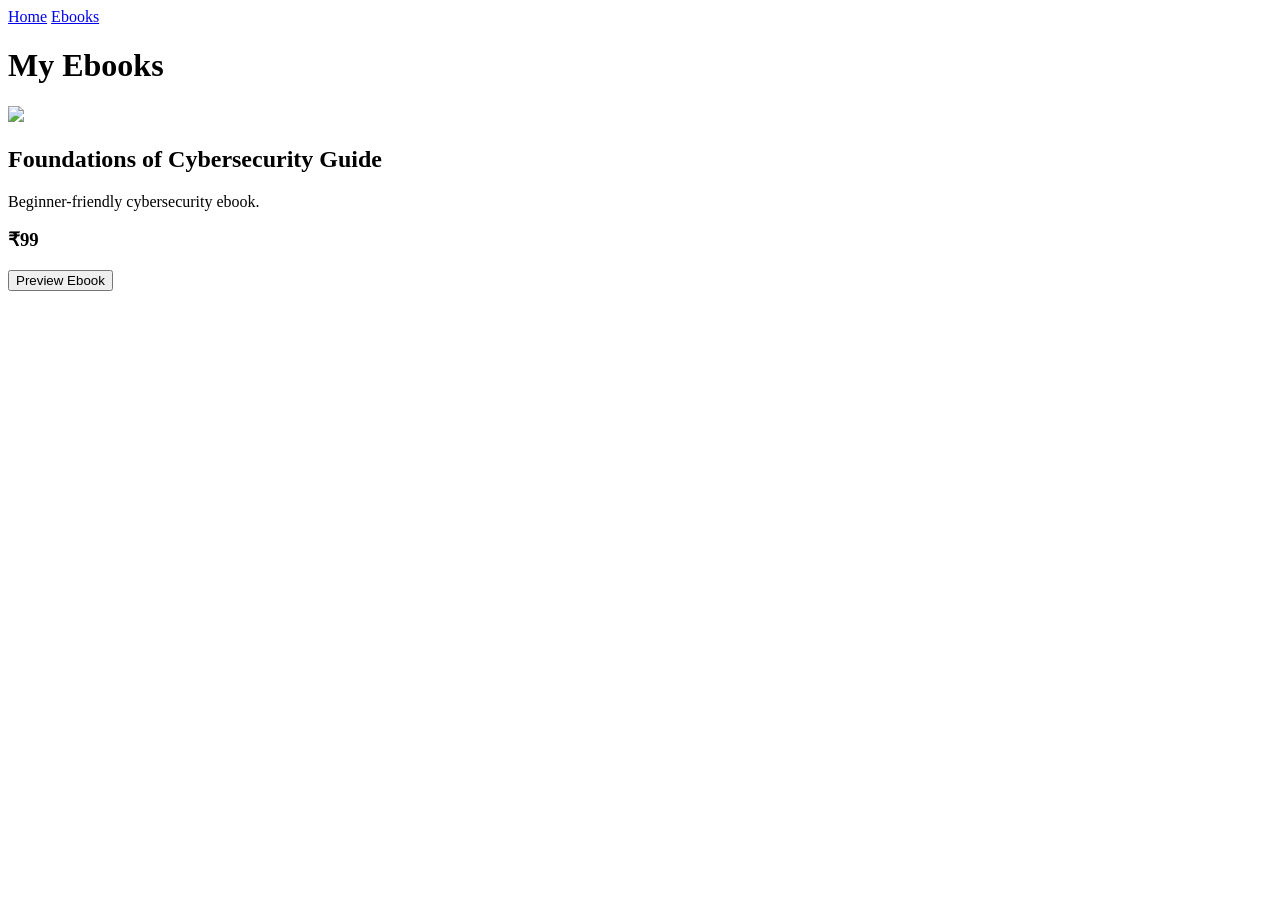
==== ebooks.html @ bab0a2b9 "Initial CyberValut Website" ====
<!DOCTYPE html>
<html>
<head>
    <meta charset="UTF-8">
    <title>Ebooks - CyberVault</title>
    <link rel="stylesheet" href="css/style.css">
</head>

<body>

    <nav>
        <a href="index.html">Home</a>
        <a href="ebooks.html">Ebooks</a>
    </nav>
    
    <h1>My Ebooks</h1>
    
    <div class="card">
        <img src="images/cover.jpg">
        
        <h2>Foundations of Cybersecurity Guide</h2>
    
        <p>Beginner-friendly cybersecurity ebook.</p>
    
        <h3>₹99</h3>
    
        <a href="ebooks/Foundations_of_Cybersecurity_Guide.pdf" target="_blank">
            <button>Preview Ebook</button>
        </a>
    </div>

</body>

</html>
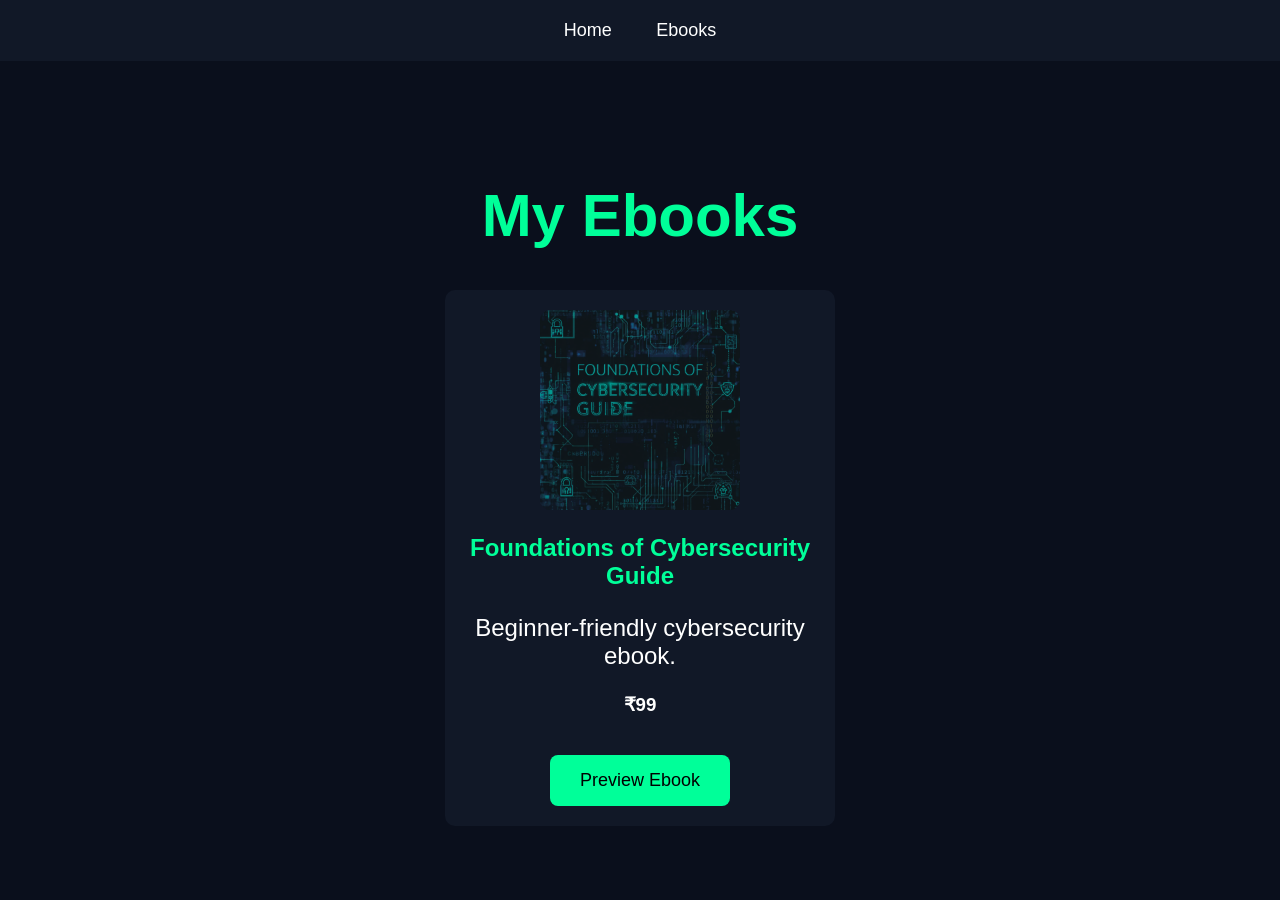
==== commit c614a444: "Update ebooks.html" ====
--- a/ebooks.html
+++ b/ebooks.html
@@ -3,7 +3,7 @@
 <head>
     <meta charset="UTF-8">
     <title>Ebooks - CyberVault</title>
-    <link rel="stylesheet" href="css/style.css">
+    <link rel="stylesheet" href="style.css">
 </head>
 
 <body>
@@ -16,7 +16,7 @@
     <h1>My Ebooks</h1>
     
     <div class="card">
-        <img src="images/cover.jpg">
+        <img src="cover.jpg">
         
         <h2>Foundations of Cybersecurity Guide</h2>
     
@@ -24,11 +24,11 @@
     
         <h3>₹99</h3>
     
-        <a href="ebooks/Foundations_of_Cybersecurity_Guide.pdf" target="_blank">
+        <a href="Foundations_of_Cybersecurity_Guide.pdf" target="_blank">
             <button>Preview Ebook</button>
         </a>
     </div>
 
 </body>
 
-</html>+</html>
--- a/style.css
+++ b/style.css
@@ -0,0 +1,61 @@
+body {
+    background-color: #0a0f1c;
+    color: white;
+    font-family: Arial, sans-serif;
+    text-align: center;
+    margin: 0;
+}
+
+nav {
+    background-color: #111827;
+    padding: 20px;
+}
+
+nav a {
+    color: white;
+    text-decoration: none;
+    margin: 20px;
+    font-size: 18px;
+}
+
+nav a:hover {
+    color: #00ff99;
+}
+
+h1 {
+    color: #00ff99;
+    font-size: 60px;
+    margin-top: 120px;
+}
+
+p {
+    font-size: 24px;
+}
+
+button {
+    background-color: #00ff99;
+    color: black;
+    border: none;
+    padding: 15px 30px;
+    font-size: 18px;
+    border-radius: 8px;
+    cursor: pointer;
+    margin-top: 20px;
+}
+
+button:hover {
+    background-color: white;
+}.card {
+    width: 350px;
+    margin: 40px auto;
+    padding: 20px;
+    background: #111827;
+    border-radius: 10px;
+}
+
+.card h2 {
+    color: #00ff99;
+}.card img{
+    width:200px;
+    border-radius:10px;
+}
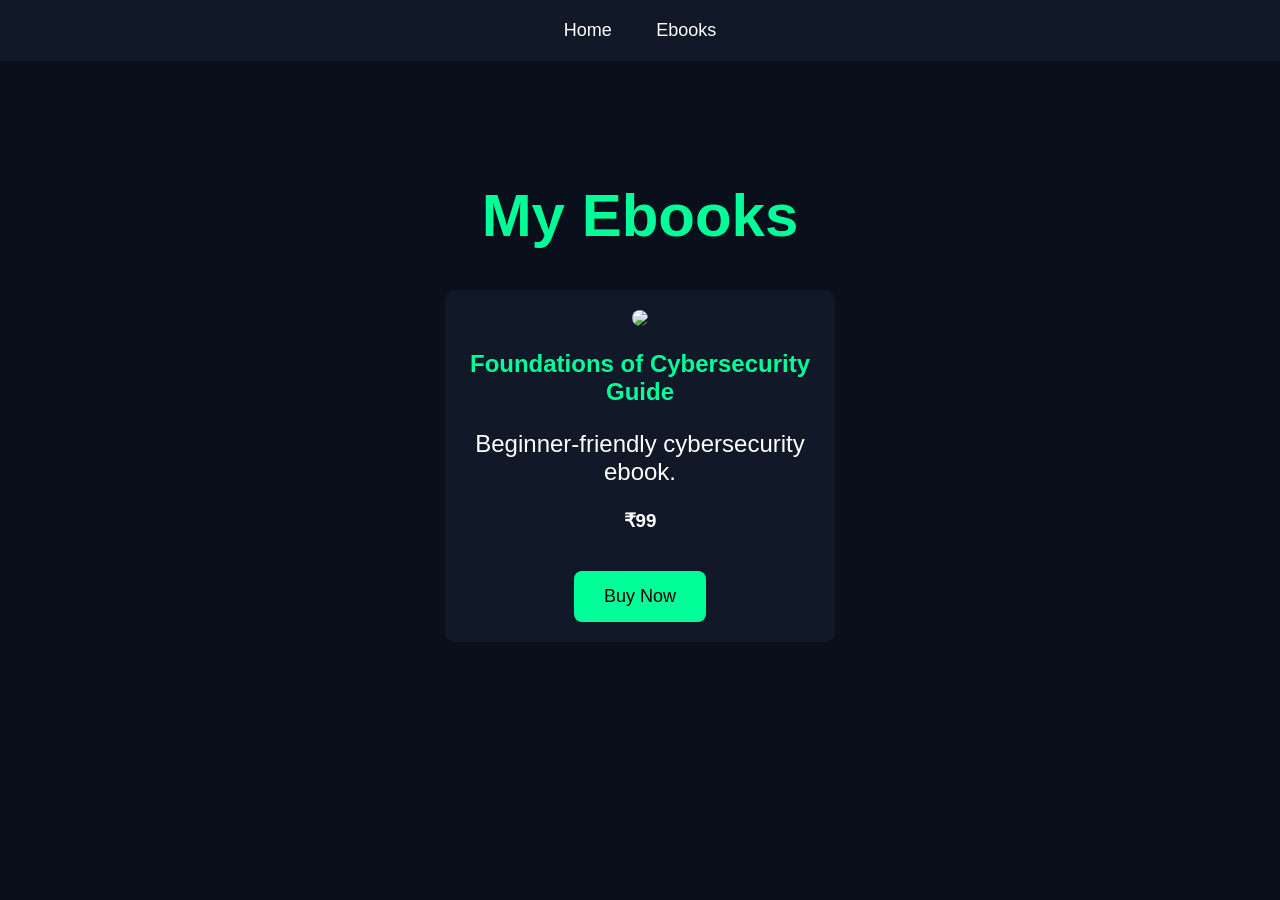
==== commit 224407d0: "Update ebooks.html" ====
--- a/ebooks.html
+++ b/ebooks.html
@@ -16,7 +16,7 @@
     <h1>My Ebooks</h1>
     
     <div class="card">
-        <img src="cover.jpg">
+        <img src="images/cover.jpg">
         
         <h2>Foundations of Cybersecurity Guide</h2>
     
@@ -24,8 +24,8 @@
     
         <h3>₹99</h3>
     
-        <a href="Foundations_of_Cybersecurity_Guide.pdf" target="_blank">
-            <button>Preview Ebook</button>
+        <a href="payment.html">
+            <button>Buy Now</button>
         </a>
     </div>
 
